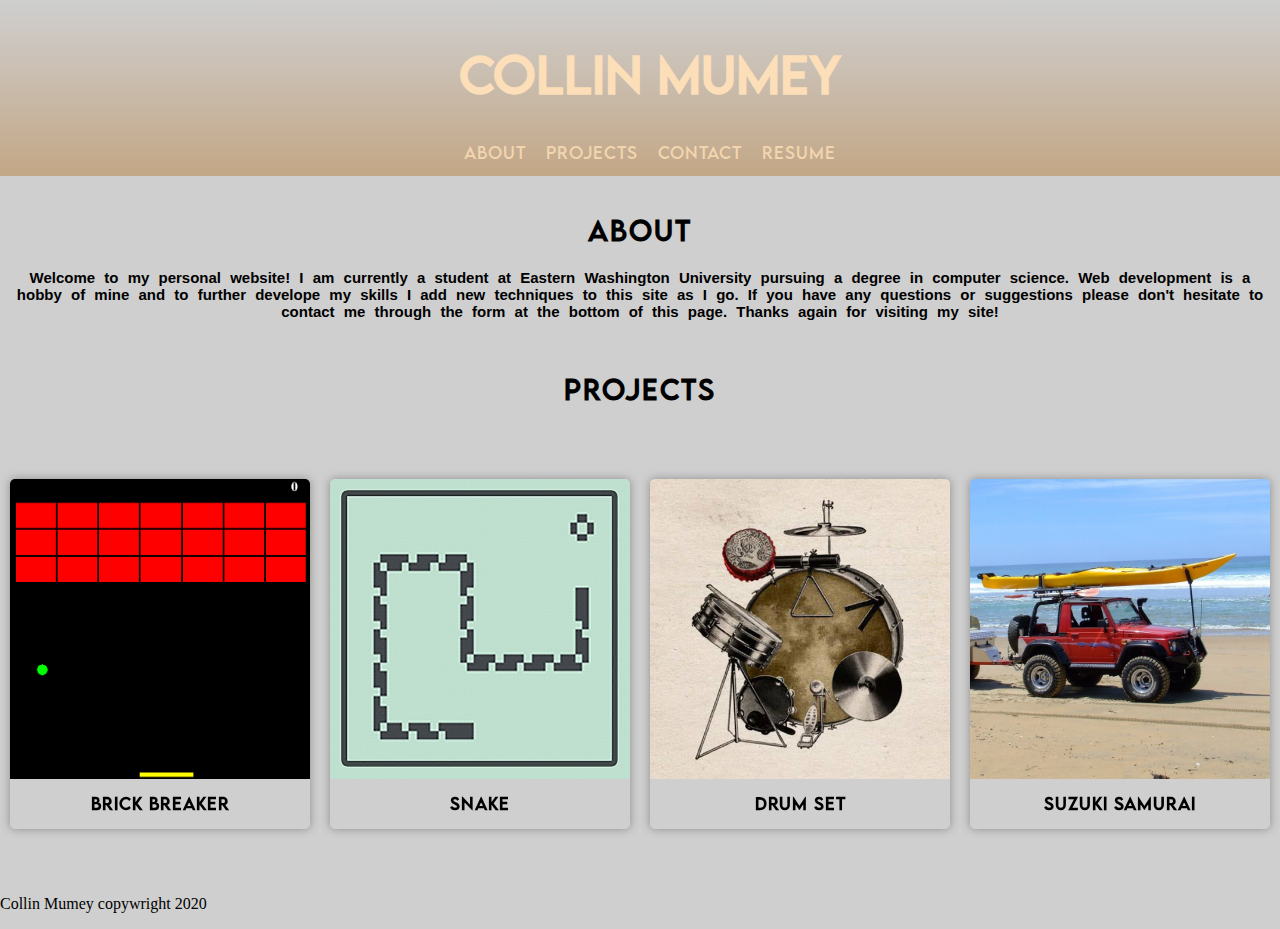
==== index.html @ 237ea09d "Card flip" ====
<!DOCTYPE html>
<html>
    <head>
        <meta charset = 'utf-8'>
        <meta name = "viewport" content = "width = device-width, initial-scale = 1.0">
        <title>C.M.</title>
        <link rel = 'stylesheet' type = 'text/css' href = 'style.css'></style>
    </head>
    <body>
        <header>
            <div class = 'heading'>
                <h1>Collin Mumey</h1>
                <div class = 'nav-buttons-home'>
                    <button class = 'nav-button'>About</button>
                    <button class = 'nav-button'>Projects</button>
                    <button class = 'nav-button'>Contact</button>
                    <button class = 'nav-button'>Resume</button>
                </div>
            </div>
        </header>
        
        <div class = 'about-section'>
            <h2 class = 'sub-heading'>About</h2>
            <p id = 'about-text'>Welcome to my personal website! I am currently a student at Eastern Washington
                University pursuing a degree in computer science. Web development is a hobby
                of mine and to further develope my skills I add new techniques to this site as
                I go. If you have any questions or suggestions please don't hesitate to contact
                me through the form at the bottom of this page. Thanks again for visiting my site!
            </p>
        </div>

        <div class = "project-section">
            <h2 class = 'sub-heading'>Projects</h2>
            <div class = 'card-container'>
                
                <div class = 'flip-card'>
                    <div class = 'flip-card-inner'>
                        <div class = 'card-front'>
                            <div class = 'card-image'><img src = 'Fonts_Photos/brickbreaker.PNG'></div>
                            <div class = 'card-title'>Brick Breaker</div>
                        </div>
                        <div class = 'card-back'>
                            <p>This is the classic game of Brick Breaker, in which the player's objective
                                is to strike every brick with the ball. The catcch is that the ball must
                                not pass the paddle moving downward.</p>
                            <p>This game was created using Java for both the game logic and the gui.</p>
                        </div>
                    </div>
                </div>

                <div class = 'flip-card'>
                    <div class = 'flip-card-inner'>
                        <div class = 'card-front'>
                            <div class = 'card-image'><img src = 'Fonts_Photos/snake.jpg'></div>
                            <div class = 'card-title'>Snake</div>
                        </div>
                        <div class = 'card-back'>
                            <div class = 'card-description'>
                                <p>This is another classic game most of you probably know. If you are not
                                    familiar I will give you a quick explanation of this very simple game.</p>

                                <p>You, the snake, must each of the bugs that are placed on the board. As
                                    you eat more bugs, the snake gets longer. Avoid running into yourself or
                                    the game will end!</p>
                            </div>
                        </div>
                    </div>
                </div>

                <div class = 'flip-card'>
                    <div class = 'flip-card-inner'>
                        <div class = 'card-front'>
                            <div class = 'card-image'><img src = 'Fonts_Photos/drumset.jpg'></div>
                            <div class = 'card-title'>Drum Set</div>
                        </div>
                        <div class = 'card-back'>
                            <div class = 'card-description'>
                                <p></p>
                            </div>
                        </div>
                    </div>
                </div>
                
                <div class = 'flip-card'>
                    <div class = 'flip-card-inner'>
                        <div class = 'card-front'>
                            <div class = 'card-image'><img src = 'Fonts_Photos/samurai.jpg'></div>
                            <div class = 'card-title'>Suzuki Samurai</div>
                        </div>
                        <div class = 'card-back'>
                            <div class = 'card-description'>
                                <p></p>
                            </div>
                        </div>
                    </div>
                </div>

            </div>
        </div>

        <footer class = 'footer'>
            <div class = 'form'>
                <div id = 'copywright'>
                    <p>Collin Mumey copywright 2020</p>
                </div>
            </div>
        </footer>
        <script>


            function flipCard(e){
                e.target.classList.add('transform-card');
            }

            function unflipCard(e){
                e.target.classList.remove('transform-card');
            }

            let cards = Array.from(document.getElementsByClassName('flip-card-inner', 'flip-card'));
            cards.forEach(card => card.addEventListener('mouseleave', unflipCard));
            cards.forEach(card => card.addEventListener('mouseenter', flipCard));







            //TRANSITION FOR NAV BUTTONS
            function removeTransition(e) {
                e.target.classList.remove('transform');
            }

            function addTransition(e) {
                const button = e.target;
                button.classList.add('transform');
            }

            const buttons = Array.from(document.getElementsByClassName('nav-button'));
            buttons.forEach(button => button.addEventListener('mouseleave', removeTransition));
            buttons.forEach(button => button.addEventListener('mouseenter', addTransition));
            
            
        </script>
    </body>
</html>
---- style.css ----
body{
    background-color: #cfcfcf;
    margin: 0px;
}

h1{
    color: #fcdeb9;
    font-size: 3em;
    font-family: 'lemonMilk';
    text-align: center;
}

.heading{
    width: 100%;
    padding: 10px;
    background: linear-gradient(180deg, #cfcfcf, #c3a786);
    background-size: 100%;
}

.sub-heading{
    color: #000000;
    font-family: 'lemonMilk';
    font-size: 26px;
    text-align: center;
    letter-spacing: 2px;
    padding-top: 10px;
    justify-content: center;
}

.nav-buttons-home{
    display: flex;
    flex-flow: row;
    justify-content: center;
    
}

.nav-button{
    color: #f3d5b0;
    background: transparent;
    font-size: 1em;
    font-family: 'lemonMilk';
    letter-spacing: 1px;
    padding-left: 5px;
    padding-right: 5px;
    margin-left: 3px;
    margin-right: 3px;
    border-color: transparent;
    border-radius: 5px;
    transition: .25s;
}

.about-section{
    text-align: center;
    word-spacing: 5px;
    font-family: 'lemonMilk';
    font-size: 15px;
    padding: 5px;

}

.project-section{
    flex-flow: row-wrap;
}

#about-text{
    font-family: sans-serif;
    font-weight: bold;
}

.card-container {
    display: flex;
    flex-flow: row wrap;
    justify-content: space-around;
}

.flip-card{
    background-color: transparent;
    width: 300px;
    height: 350px;
    margin-top: 50px;
    margin-bottom: 50px; 
    perspective: 1000px;
    box-shadow: 0 0 10px #8c8c8c;
    border-radius: 5px;
    
}

.flip-card-inner{
    position: relative;
    width: 100%;
    height: 100%;
    text-align: center;
    transition: .8s;
    transform-style: preserve-3d;
}

.card-front, .card-back {
    position: absolute;
    width: 100%;
    height: 100%;
    -webkit-backface-visibility: hidden;
    backface-visibility: hidden;
    background-color: transparent;
}

.card-front{
    font-family: 'lemonMilk';
    font-weight: bold;
    letter-spacing: 1px;
}

.card-back{
    font-family: sans-serif;
    
    transform: rotateY(180deg);
}

.card-title{
    margin: 10px;
}

img{
    width: 300px;
    height: 300px;
    flex: 3/4;
    border-top-left-radius: 5px;
    border-top-right-radius: 5px;
    overflow: hidden;
    width: 100%;
}

.sticky{
    position: fixed;
    top: 0;
    width: 100%;
}

.transform{
    transform: scale(1.1);
    color: #dfdedd;
    border-color: #c7c4c0;
}

.transform-card{
    transform: rotateY(180deg);
}

@font-face{
    font-family: 'lemonMilk';
    src: url(LEMONMILK-Regular.otf);
}
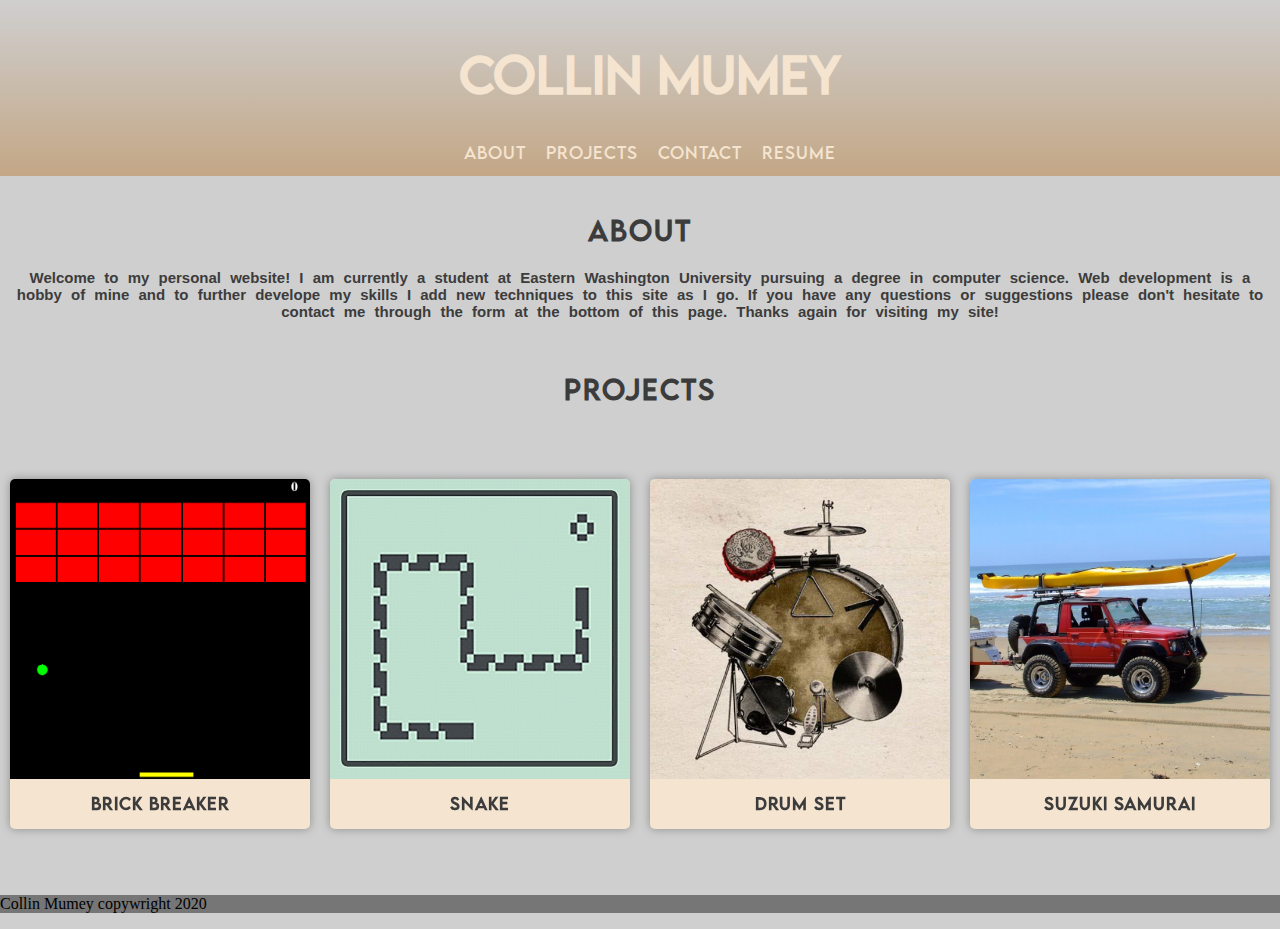
==== commit f53a7eaf: "footer/css" ====
--- a/index.html
+++ b/index.html
@@ -41,9 +41,9 @@
                         </div>
                         <div class = 'card-back'>
                             <p>This is the classic game of Brick Breaker, in which the player's objective
-                                is to strike every brick with the ball. The catcch is that the ball must
+                                is to strike every brick with the ball. The catch is that the ball must
                                 not pass the paddle moving downward.</p>
-                            <p>This game was created using Java for both the game logic and the gui.</p>
+                            <p>This game was created using Java for both the logic and the GUI.</p>
                         </div>
                     </div>
                 </div>
@@ -56,10 +56,10 @@
                         </div>
                         <div class = 'card-back'>
                             <div class = 'card-description'>
-                                <p>This is another classic game most of you probably know. If you are not
+                                <p>This is another classic most of you probably know. If you are not
                                     familiar I will give you a quick explanation of this very simple game.</p>
 
-                                <p>You, the snake, must each of the bugs that are placed on the board. As
+                                <p>You, the snake, must eat each of the bugs that are placed on the board. As
                                     you eat more bugs, the snake gets longer. Avoid running into yourself or
                                     the game will end!</p>
                             </div>
@@ -75,7 +75,11 @@
                         </div>
                         <div class = 'card-back'>
                             <div class = 'card-description'>
-                                <p></p>
+                                <p>This webpage is a keyboard drum set using just a few of the keys
+                                    on your board. As you play the keys, you will see them transform
+                                    slightly along with the accompanying sound play.</p>
+
+                                <p>This webpage was created using html, css and javaScript.</p>
                             </div>
                         </div>
                     </div>
@@ -89,7 +93,16 @@
                         </div>
                         <div class = 'card-back'>
                             <div class = 'card-description'>
-                                <p></p>
+                                <p>A perfect example of a hobby that has long been a passion of mine. The 
+                                    Suzuki Samurai is one of the best passenger vehicles ever to go
+                                    off-road. I personally have been rebuilding one for the past few
+                                    years and have learned so much that I want to share with others.</p>
+
+                                <p>The link below will take you to the website which contains a full
+                                    factory service manual, vehicle specifications, links to parts vendors 
+                                    and personal adventures I have taken with my Samurai.</p>
+
+                                <p>This website has been created using html, css and javascript.</p>
                             </div>
                         </div>
                     </div>
@@ -98,13 +111,15 @@
             </div>
         </div>
 
-        <footer class = 'footer'>
-            <div class = 'form'>
-                <div id = 'copywright'>
-                    <p>Collin Mumey copywright 2020</p>
-                </div>
+        <div class = 'footer'>
+             <div class = 'form'>
+                    
             </div>
-        </footer>
+            <div id = 'copywright'>
+                <p>Collin Mumey copywright 2020</p>
+            </div>
+        </div>
+
         <script>
 
 
--- a/style.css
+++ b/style.css
@@ -1,10 +1,11 @@
 body{
     background-color: #cfcfcf;
     margin: 0px;
+    padding: 0px;
 }
 
 h1{
-    color: #fcdeb9;
+    color: #f5e4d0;
     font-size: 3em;
     font-family: 'lemonMilk';
     text-align: center;
@@ -18,7 +19,7 @@
 }
 
 .sub-heading{
-    color: #000000;
+    color:#3c3c3c;
     font-family: 'lemonMilk';
     font-size: 26px;
     text-align: center;
@@ -35,7 +36,7 @@
 }
 
 .nav-button{
-    color: #f3d5b0;
+    color: #f5e4d0;
     background: transparent;
     font-size: 1em;
     font-family: 'lemonMilk';
@@ -63,6 +64,7 @@
 }
 
 #about-text{
+    color:#3c3c3c;
     font-family: sans-serif;
     font-weight: bold;
 }
@@ -80,7 +82,6 @@
     margin-top: 50px;
     margin-bottom: 50px; 
     perspective: 1000px;
-    box-shadow: 0 0 10px #8c8c8c;
     border-radius: 5px;
     
 }
@@ -100,18 +101,21 @@
     height: 100%;
     -webkit-backface-visibility: hidden;
     backface-visibility: hidden;
-    background-color: transparent;
+    border-radius: 5px;
+    box-shadow: 0 0 10px #8c8c8c;
+    background-color: #f5e4d0;
 }
 
 .card-front{
+    color:#3c3c3c;
     font-family: 'lemonMilk';
     font-weight: bold;
     letter-spacing: 1px;
 }
 
 .card-back{
+    color:#3c3c3c;
     font-family: sans-serif;
-    
     transform: rotateY(180deg);
 }
 
@@ -127,6 +131,11 @@
     border-top-right-radius: 5px;
     overflow: hidden;
     width: 100%;
+}
+
+.footer{
+    background: #767676;
+    margin: 0px;
 }
 
 .sticky{
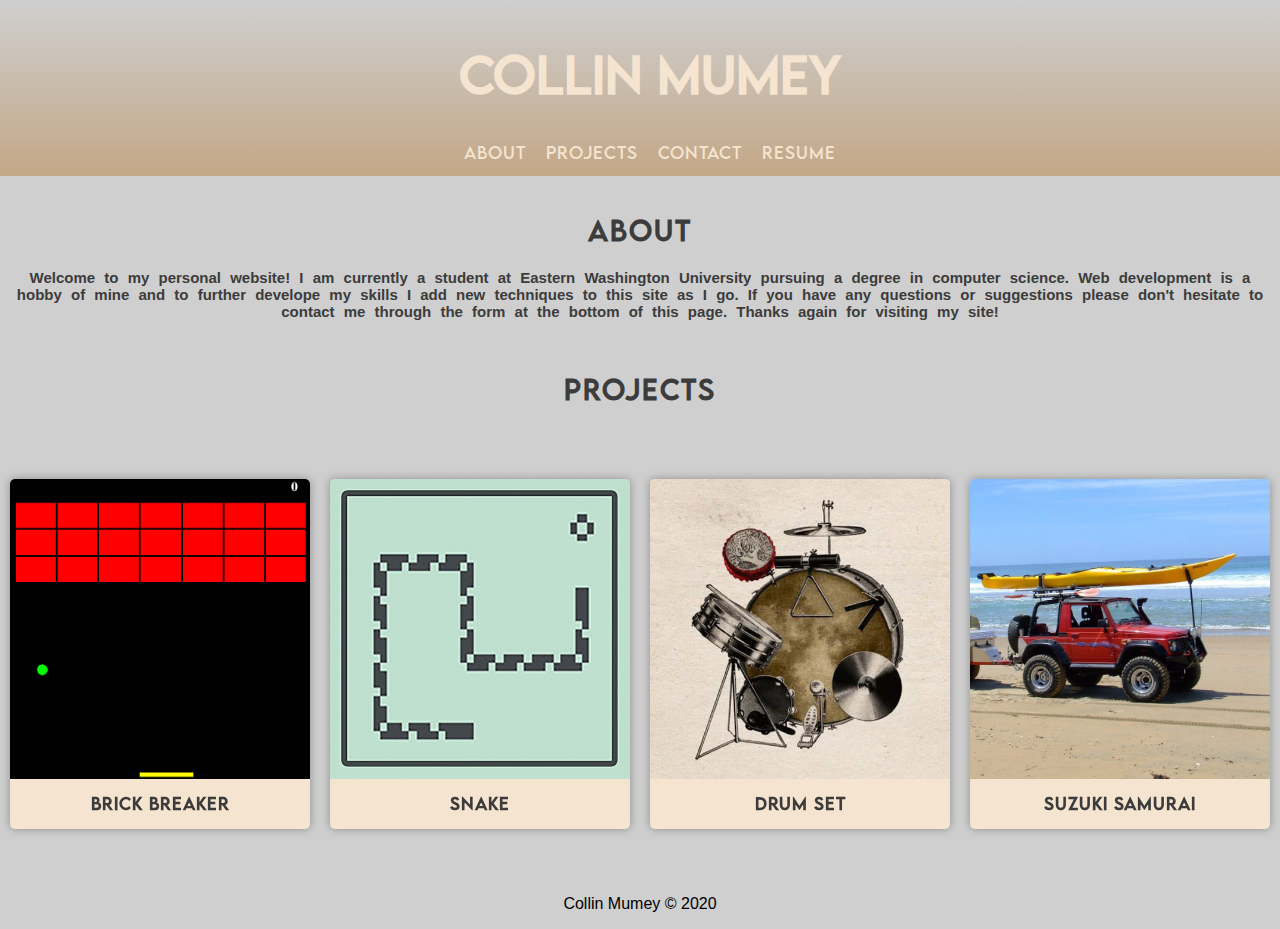
==== commit 571f72e6: "copywright" ====
--- a/index.html
+++ b/index.html
@@ -116,7 +116,7 @@
                     
             </div>
             <div id = 'copywright'>
-                <p>Collin Mumey copywright 2020</p>
+                <p>Collin Mumey &#169 2020</p>
             </div>
         </div>
 
--- a/style.css
+++ b/style.css
@@ -134,7 +134,8 @@
 }
 
 .footer{
-    background: #767676;
+    text-align: center;
+    font-family: sans-serif;
     margin: 0px;
 }
 
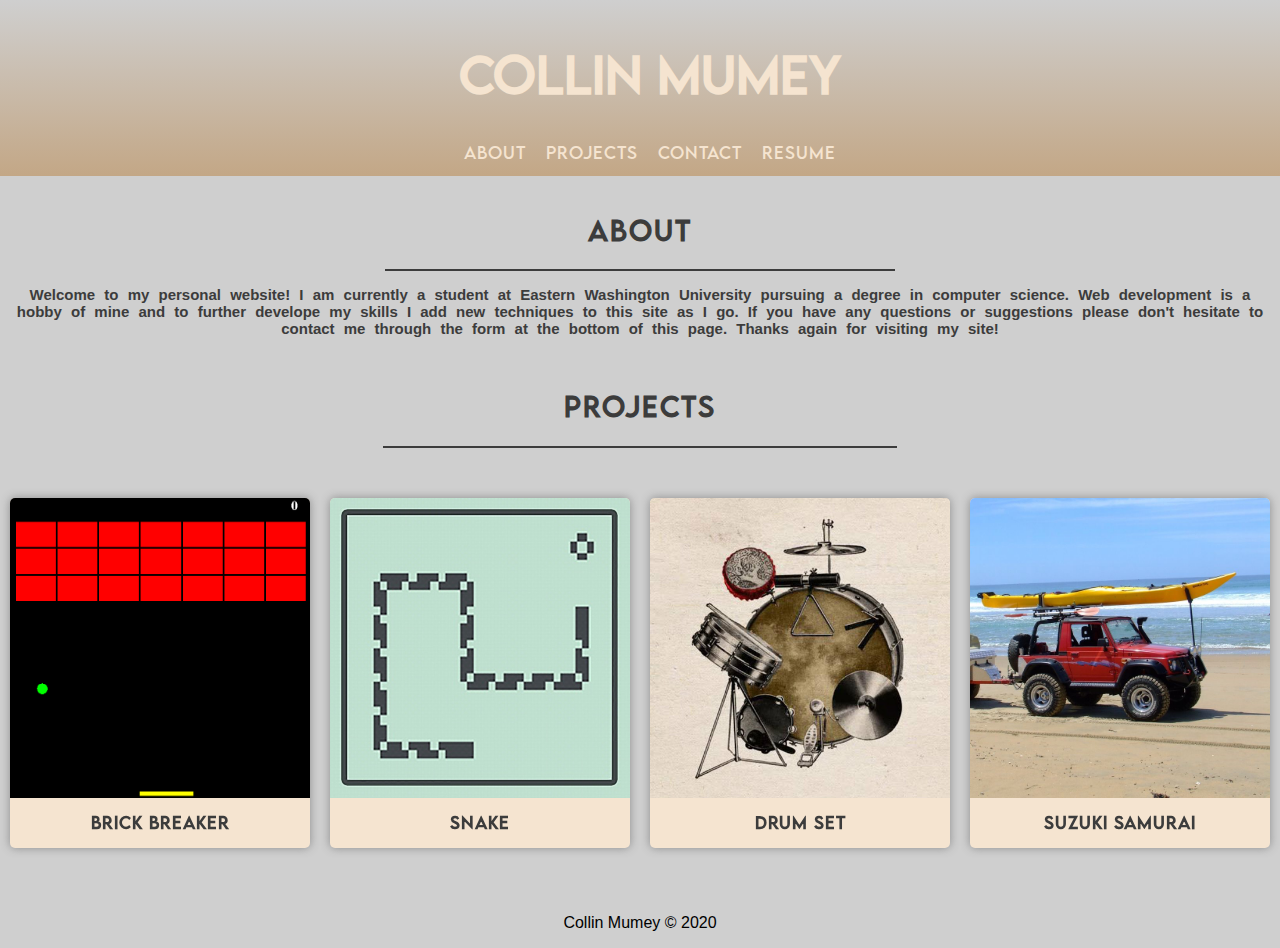
==== commit bb9cbb4e: "site divider" ====
--- a/index.html
+++ b/index.html
@@ -21,6 +21,7 @@
         
         <div class = 'about-section'>
             <h2 class = 'sub-heading'>About</h2>
+            <div class = 'site-divider'></div>
             <p id = 'about-text'>Welcome to my personal website! I am currently a student at Eastern Washington
                 University pursuing a degree in computer science. Web development is a hobby
                 of mine and to further develope my skills I add new techniques to this site as
@@ -31,6 +32,7 @@
 
         <div class = "project-section">
             <h2 class = 'sub-heading'>Projects</h2>
+            <div class = 'site-divider'></div>
             <div class = 'card-container'>
                 
                 <div class = 'flip-card'>
--- a/style.css
+++ b/style.css
@@ -139,6 +139,15 @@
     margin: 0px;
 }
 
+.site-divider{
+    color:#3c3c3c;
+    margin: auto;
+    width: 40%;
+    flex-flow: row;
+    border-style: solid;
+    border-width: 1px;
+}
+
 .sticky{
     position: fixed;
     top: 0;
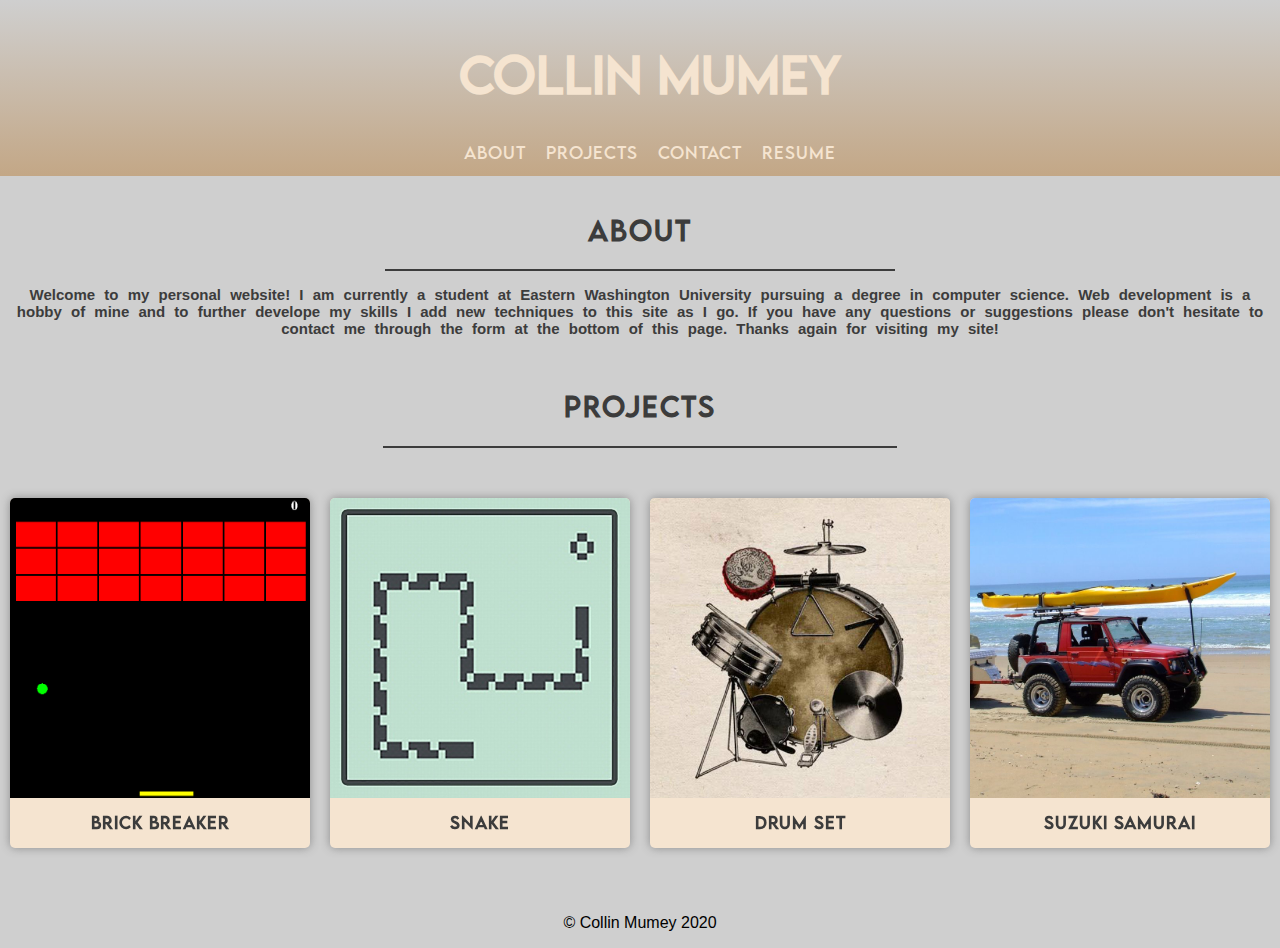
==== commit 68334c12: "Update index.html" ====
--- a/index.html
+++ b/index.html
@@ -42,10 +42,9 @@
                             <div class = 'card-title'>Brick Breaker</div>
                         </div>
                         <div class = 'card-back'>
-                            <p>This is the classic game of Brick Breaker, in which the player's objective
+                            <p class = 'card-back-text'>This is the classic game of Brick Breaker, in which the player's objective
                                 is to strike every brick with the ball. The catch is that the ball must
-                                not pass the paddle moving downward.</p>
-                            <p>This game was created using Java for both the logic and the GUI.</p>
+                                not pass the paddle moving downward. This game was created using Java for both the logic and the GUI.</p>
                         </div>
                     </div>
                 </div>
@@ -58,12 +57,10 @@
                         </div>
                         <div class = 'card-back'>
                             <div class = 'card-description'>
-                                <p>This is another classic most of you probably know. If you are not
-                                    familiar I will give you a quick explanation of this very simple game.</p>
-
-                                <p>You, the snake, must eat each of the bugs that are placed on the board. As
-                                    you eat more bugs, the snake gets longer. Avoid running into yourself or
-                                    the game will end!</p>
+                                <p class = 'card-back-text'>This is another classic most of you probably know. If you are not
+                                    familiar I will give you a quick explanation of this very simple game. You, the snake, must 
+                                    eat each of the bugs that are placed on the board. As you eat more bugs, the snake gets longer. 
+                                    Avoid running into yourself or the game will end!</p>
                             </div>
                         </div>
                     </div>
@@ -77,11 +74,9 @@
                         </div>
                         <div class = 'card-back'>
                             <div class = 'card-description'>
-                                <p>This webpage is a keyboard drum set using just a few of the keys
+                                <p class = 'card-back-text'>This webpage is a keyboard drum set using just a few of the keys
                                     on your board. As you play the keys, you will see them transform
-                                    slightly along with the accompanying sound play.</p>
-
-                                <p>This webpage was created using html, css and javaScript.</p>
+                                    slightly along with the accompanying sound play. This webpage was created using html, css and javaScript.</p>
                             </div>
                         </div>
                     </div>
@@ -95,16 +90,12 @@
                         </div>
                         <div class = 'card-back'>
                             <div class = 'card-description'>
-                                <p>A perfect example of a hobby that has long been a passion of mine. The 
+                                <p class = 'card-back-text'>A perfect example of a hobby that has long been a passion of mine. The 
                                     Suzuki Samurai is one of the best passenger vehicles ever to go
                                     off-road. I personally have been rebuilding one for the past few
-                                    years and have learned so much that I want to share with others.</p>
-
-                                <p>The link below will take you to the website which contains a full
-                                    factory service manual, vehicle specifications, links to parts vendors 
-                                    and personal adventures I have taken with my Samurai.</p>
-
-                                <p>This website has been created using html, css and javascript.</p>
+                                    years and have learned so much that I want to share with others. The link below will take you 
+                                    to the website which contains a full factory service manual, vehicle specifications, links to parts vendors 
+                                    and personal adventures I have taken with my Samurai. This website has been created using html, css and javascript.</p>
                             </div>
                         </div>
                     </div>
@@ -118,7 +109,7 @@
                     
             </div>
             <div id = 'copywright'>
-                <p>Collin Mumey &#169 2020</p>
+                <p>&#169 Collin Mumey 2020</p>
             </div>
         </div>
 
--- a/style.css
+++ b/style.css
@@ -114,9 +114,16 @@
 }
 
 .card-back{
+    display: flex;
+    align-items: center;
+    transform: rotateY(180deg);
+}
+
+.card-back-text{
+    width: 80%;
     color:#3c3c3c;
     font-family: sans-serif;
-    transform: rotateY(180deg);
+    margin: 0 auto;
 }
 
 .card-title{
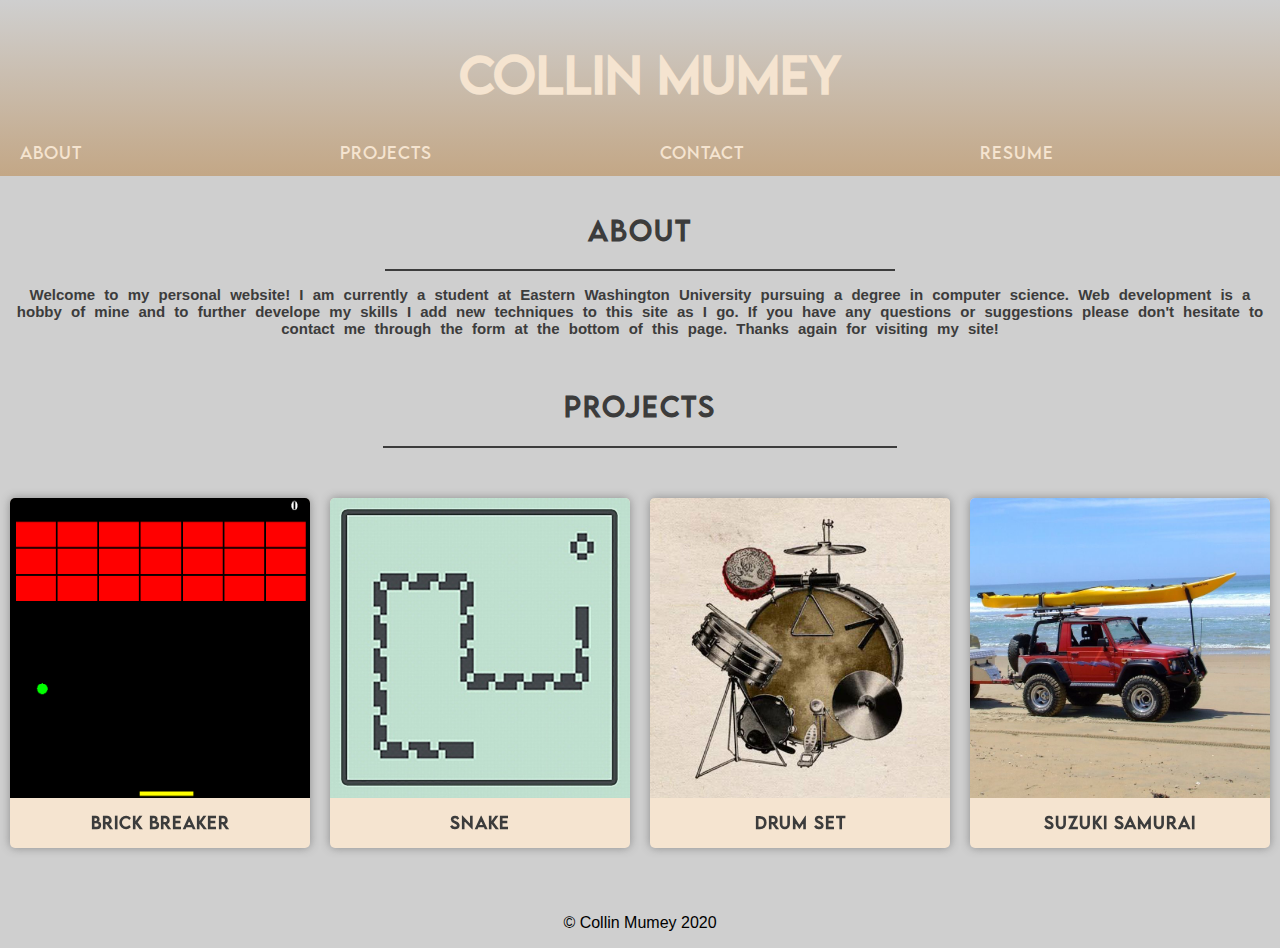
==== commit 13c55ade: "experiment" ====
--- a/index.html
+++ b/index.html
@@ -45,6 +45,7 @@
                             <p class = 'card-back-text'>This is the classic game of Brick Breaker, in which the player's objective
                                 is to strike every brick with the ball. The catch is that the ball must
                                 not pass the paddle moving downward. This game was created using Java for both the logic and the GUI.</p>
+                               
                         </div>
                     </div>
                 </div>
--- a/style.css
+++ b/style.css
@@ -1,4 +1,5 @@
 body{
+    width: 100%;
     background-color: #cfcfcf;
     margin: 0px;
     padding: 0px;
@@ -16,6 +17,7 @@
     padding: 10px;
     background: linear-gradient(180deg, #cfcfcf, #c3a786);
     background-size: 100%;
+    margin: 0px;
 }
 
 .sub-heading{
@@ -31,11 +33,14 @@
 .nav-buttons-home{
     display: flex;
     flex-flow: row;
+    width: 100%;
     justify-content: center;
     
 }
 
 .nav-button{
+    display: flex;
+    width: 100%;
     color: #f5e4d0;
     background: transparent;
     font-size: 1em;
